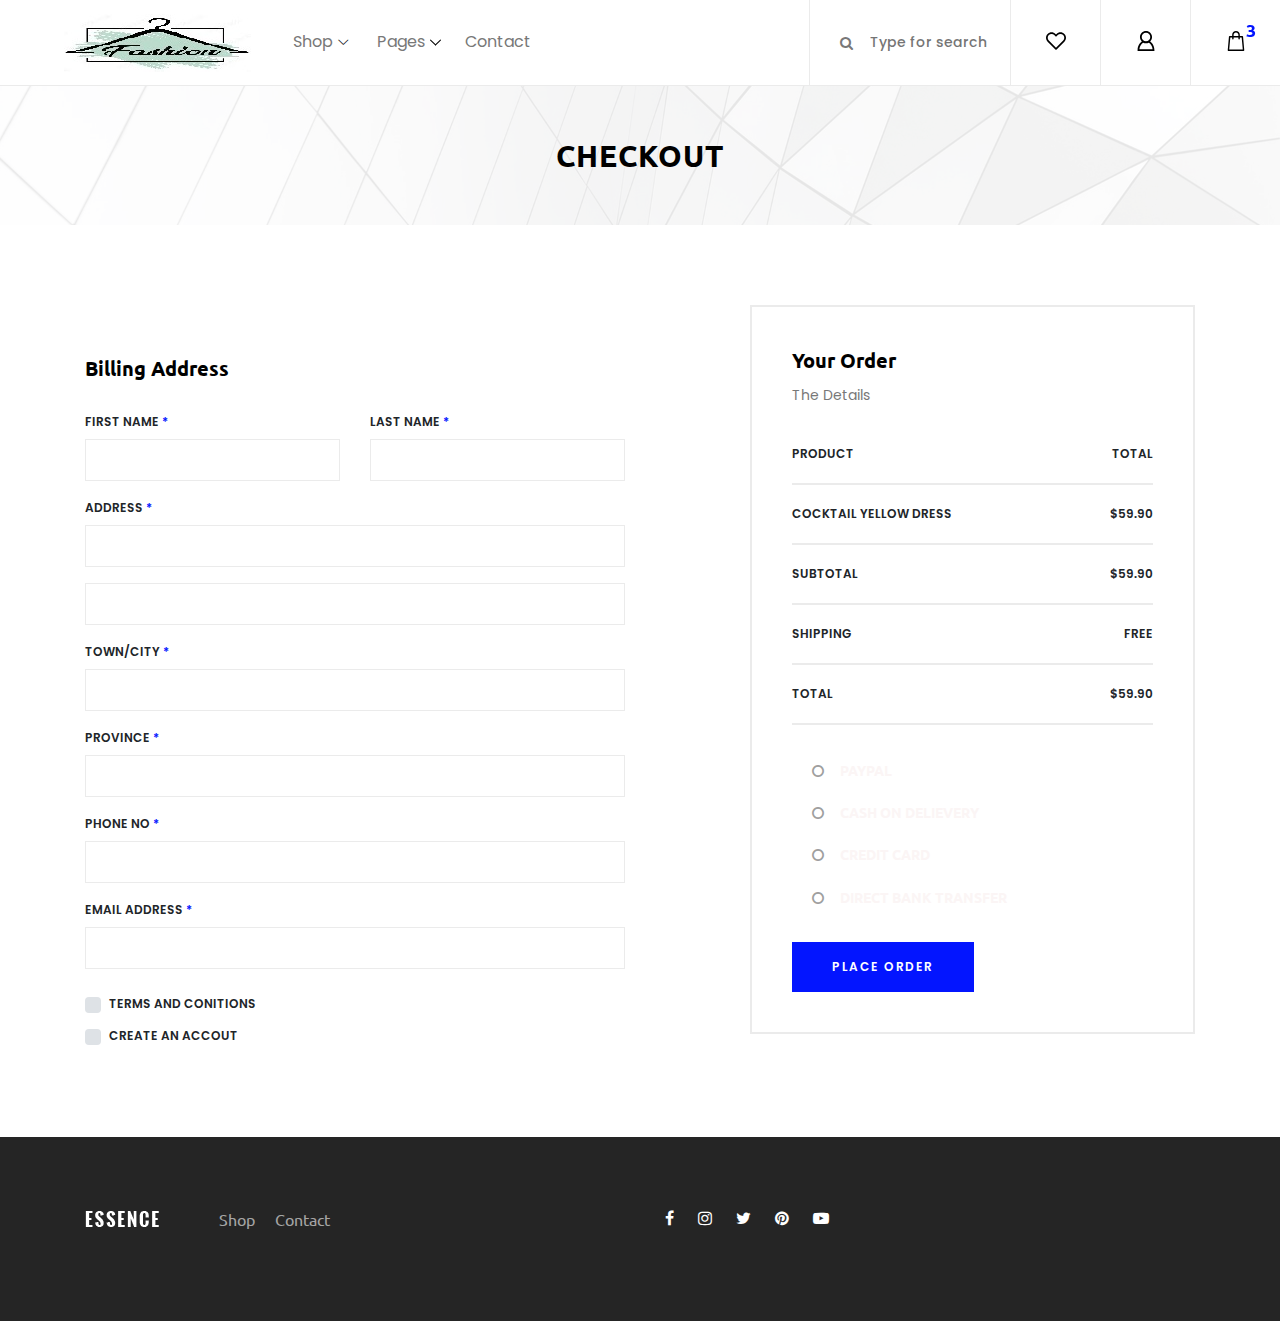
==== public/checkout.html @ 803e5a3b "useer update" ====
<!DOCTYPE html>
<html lang="en">

<head>
    <meta charset="UTF-8">
    <meta name="description" content="">
    <meta http-equiv="X-UA-Compatible" content="IE=edge">
    <meta name="viewport" content="width=device-width, initial-scale=1, shrink-to-fit=no">

    <title>FAShop - Fashion Accessory Shop</title>
    <link rel="icon" href="img/core-img/favicon.ico">

    <link rel="stylesheet" href="css/core-style.css">
    <link rel="stylesheet" href="style.css">

</head>

<body>

    <header class="header_area">
        <div class="classy-nav-container breakpoint-off d-flex align-items-center justify-content-between">
            <nav class="classy-navbar" id="essenceNav">
                <a class="nav-brand" href="index.html"><img src="img/core-img/FAShop.jpg" alt=""></a>
                <div class="classy-navbar-toggler">
                    <span class="navbarToggler"><span></span><span></span><span></span></span>
                </div>

                <div class="classy-menu">
                    <div class="classycloseIcon">
                        <div class="cross-wrap"><span class="top"></span><span class="bottom"></span></div>
                    </div>
                    <div class="classynav">
                        <ul>
                            <li><a href="#">Shop</a>
                                <div class="megamenu">
                                    <ul class="single-mega cn-col-4">
                                        <li class="title">Women's Collection</li>
                                        <li><a href="shop.html">Dresses</a></li>
                                        <li><a href="shop.html">Blouses &amp; Shirts</a></li>
                                        <li><a href="shop.html">T-shirts</a></li>
                                        <li><a href="shop.html">Rompers</a></li>
                                        <li><a href="shop.html">Bras &amp; Panties</a></li>
                                    </ul>
                                    <ul class="single-mega cn-col-4">
                                        <li class="title">Men's Collection</li>
                                        <li><a href="shop.html">T-Shirts</a></li>
                                        <li><a href="shop.html">Polo</a></li>
                                        <li><a href="shop.html">Shirts</a></li>
                                        <li><a href="shop.html">Jackets</a></li>
                                        <li><a href="shop.html">Trench</a></li>
                                    </ul>
                                    <div class="single-mega cn-col-4">
                                        <img src="img/bg-img/bg-6.jpg" alt="">
                                    </div>
                                </div>
                            </li>
                            <li><a href="#">Pages</a>
                                <ul class="dropdown">
                                    <li><a href="index.html">Home</a></li>
                                    <li><a href="shop.html">Shop</a></li>
                                    <li><a href="single-product-details.html">Product Details</a></li>
                                    <li><a href="checkout.html">Checkout</a></li>
                                    <li><a href="contact.html">Contact</a></li>
                                </ul>
                            </li>
                            <li><a href="contact.html">Contact</a></li>
                        </ul>
                    </div>
                </div>
            </nav>

            <div class="header-meta d-flex clearfix justify-content-end">
                <div class="search-area">
                    <form action="#" method="post">
                        <input type="search" name="search" id="headerSearch" placeholder="Type for search">
                        <button type="submit"><i class="fa fa-search" aria-hidden="true"></i></button>
                    </form>
                </div>
                <div class="favourite-area">
                    <a href="#"><img src="img/core-img/heart.svg" alt=""></a>
                </div>
                <div class="user-login-info">
                    <a href="login.html"><img src="img/core-img/user.svg" alt=""></a>
                </div>
                <div class="cart-area">
                    <a href="#" id="essenceCartBtn"><img src="img/core-img/bag.svg" alt=""> <span>3</span></a>
                </div>
            </div>

        </div>
    </header>
    <div class="cart-bg-overlay"></div>

    <div class="right-side-cart-area">

        <div class="cart-button">
            <a href="#" id="rightSideCart"><img src="img/core-img/bag.svg" alt=""> <span>3</span></a>
        </div>

        <div class="cart-content d-flex">

            <div class="cart-list">
                <div class="single-cart-item">
                    <a href="#" class="product-image">
                        <img src="img/product-img/product-1.jpg" class="cart-thumb" alt="">
                        <div class="cart-item-desc">
                          <span class="product-remove"><i class="fa fa-close" aria-hidden="true"></i></span>
                            <span class="badge">Mango</span>
                            <h6>Button Through Strap Mini Dress</h6>
                            <p class="size">Size: S</p>
                            <p class="color">Color: Red</p>
                            <p class="price">$45.00</p>
                        </div>
                    </a>
                </div>

                <div class="single-cart-item">
                    <a href="#" class="product-image">
                        <img src="img/product-img/product-2.jpg" class="cart-thumb" alt="">
                        <div class="cart-item-desc">
                          <span class="product-remove"><i class="fa fa-close" aria-hidden="true"></i></span>
                            <span class="badge">Mango</span>
                            <h6>Button Through Strap Mini Dress</h6>
                            <p class="size">Size: S</p>
                            <p class="color">Color: Red</p>
                            <p class="price">$45.00</p>
                        </div>
                    </a>
                </div>

                <div class="single-cart-item">
                    <a href="#" class="product-image">
                        <img src="img/product-img/product-3.jpg" class="cart-thumb" alt="">
                        <div class="cart-item-desc">
                          <span class="product-remove"><i class="fa fa-close" aria-hidden="true"></i></span>
                            <span class="badge">Mango</span>
                            <h6>Button Through Strap Mini Dress</h6>
                            <p class="size">Size: S</p>
                            <p class="color">Color: Red</p>
                            <p class="price">$45.00</p>
                        </div>
                    </a>
                </div>
            </div>

            <div class="cart-amount-summary">

                <h2>Summary</h2>
                <ul class="summary-table">
                    <li><span>subtotal:</span> <span>$274.00</span></li>
                    <li><span>delivery:</span> <span>Free</span></li>
                    <li><span>discount:</span> <span>-15%</span></li>
                    <li><span>total:</span> <span>$232.00</span></li>
                </ul>
                <div class="checkout-btn mt-100">
                    <a href="checkout.html" class="btn essence-btn">check out</a>
                </div>
            </div>
        </div>
    </div>
    <div class="breadcumb_area bg-img" style="background-image: url(img/bg-img/breadcumb.jpg);">
        <div class="container h-100">
            <div class="row h-100 align-items-center">
                <div class="col-12">
                    <div class="page-title text-center">
                        <h2>Checkout</h2>
                    </div>
                </div>
            </div>
        </div>
    </div>
    <div class="checkout_area section-padding-80">
        <div class="container">
            <div class="row">

                <div class="col-12 col-md-6">
                    <div class="checkout_details_area mt-50 clearfix">

                        <div class="cart-page-heading mb-30">
                            <h5>Billing Address</h5>
                        </div>

                        <form action="#" method="post">
                            <div class="row">
                                <div class="col-md-6 mb-3">
                                    <label for="first_name">First Name <span>*</span></label>
                                    <input type="text" class="form-control" id="first_name" value="" required>
                                </div>
                                <div class="col-md-6 mb-3">
                                    <label for="last_name">Last Name <span>*</span></label>
                                    <input type="text" class="form-control" id="last_name" value="" required>
                                </div>
                                <div class="col-12 mb-3">
                                    <label for="street_address">Address <span>*</span></label>
                                    <input type="text" class="form-control mb-3" id="street_address" value="">
                                    <input type="text" class="form-control" id="street_address2" value="">
                                </div>
                                <div class="col-12 mb-3">
                                    <label for="city">Town/City <span>*</span></label>
                                    <input type="text" class="form-control" id="city" value="">
                                </div>
                                <div class="col-12 mb-3">
                                    <label for="state">Province <span>*</span></label>
                                    <input type="text" class="form-control" id="state" value="">
                                </div>
                                <div class="col-12 mb-3">
                                    <label for="phone_number">Phone No <span>*</span></label>
                                    <input type="number" class="form-control" id="phone_number" min="0" value="">
                                </div>
                                <div class="col-12 mb-4">
                                    <label for="email_address">Email Address <span>*</span></label>
                                    <input type="email" class="form-control" id="email_address" value="">
                                </div>

                                <div class="col-12">
                                    <div class="custom-control custom-checkbox d-block mb-2">
                                        <input type="checkbox" class="custom-control-input" id="customCheck1">
                                        <label class="custom-control-label" for="customCheck1">Terms and conitions</label>
                                    </div>
                                    <div class="custom-control custom-checkbox d-block mb-2">
                                        <input type="checkbox" class="custom-control-input" id="customCheck2">
                                        <label class="custom-control-label" for="customCheck2">Create an accout</label>
                                    </div>
                                </div>
                            </div>
                        </form>
                    </div>
                </div>

                <div class="col-12 col-md-6 col-lg-5 ml-lg-auto">
                    <div class="order-details-confirmation">

                        <div class="cart-page-heading">
                            <h5>Your Order</h5>
                            <p>The Details</p>
                        </div>

                        <ul class="order-details-form mb-4">
                            <li><span>Product</span> <span>Total</span></li>
                            <li><span>Cocktail Yellow dress</span> <span>$59.90</span></li>
                            <li><span>Subtotal</span> <span>$59.90</span></li>
                            <li><span>Shipping</span> <span>Free</span></li>
                            <li><span>Total</span> <span>$59.90</span></li>
                        </ul>

                        <div id="accordion" role="tablist" class="mb-4">
                            <div class="card">
                                <div class="card-header" role="tab" id="headingOne">
                                    <h6 class="mb-0">
                                        <a data-toggle="collapse" href="#collapseOne" aria-expanded="false" aria-controls="collapseOne"><i class="fa fa-circle-o mr-3"></i>Paypal</a>
                                    </h6>
                                </div>
                            </div>
                            <div class="card">
                                <div class="card-header" role="tab" id="headingTwo">
                                    <h6 class="mb-0">
                                        <a class="collapsed" data-toggle="collapse" href="#collapseTwo" aria-expanded="false" aria-controls="collapseTwo"><i class="fa fa-circle-o mr-3"></i>cash on delievery</a>
                                    </h6>
                                </div>
                            </div>
                            <div class="card">
                                <div class="card-header" role="tab" id="headingThree">
                                    <h6 class="mb-0">
                                        <a class="collapsed" data-toggle="collapse" href="#collapseThree" aria-expanded="false" aria-controls="collapseThree"><i class="fa fa-circle-o mr-3"></i>credit card</a>
                                    </h6>
                                </div>
                            </div>
                            <div class="card">
                                <div class="card-header" role="tab" id="headingFour">
                                    <h6 class="mb-0">
                                        <a class="collapsed" data-toggle="collapse" href="#collapseFour" aria-expanded="true" aria-controls="collapseFour"><i class="fa fa-circle-o mr-3"></i>direct bank transfer</a>
                                    </h6>
                                </div>
                            </div>
                        </div>

                        <a href="#" class="btn essence-btn">Place Order</a>
                    </div>
                </div>
            </div>
        </div>
    </div>
    <footer class="footer_area clearfix">
        <div class="container">
            <div class="row">
                <div class="col-12 col-md-6">
                    <div class="single_widget_area d-flex mb-30">
                        <div class="footer-logo mr-50">
                            <a href="#"><img src="img/core-img/logo2.png" alt=""></a>
                        </div>
                        <div class="footer_menu">
                            <ul>
                                <li><a href="shop.html">Shop</a></li>
                                <li><a href="contact.html">Contact</a></li>
                            </ul>
                        </div>
                    </div>
                </div>
                <div class="col-12 col-md-6">
                    <div class="single_widget_area">
                        <div class="footer_social_area">
                            <a href="#" data-toggle="tooltip" data-placement="top" title="Facebook"><i class="fa fa-facebook" aria-hidden="true"></i></a>
                            <a href="#" data-toggle="tooltip" data-placement="top" title="Instagram"><i class="fa fa-instagram" aria-hidden="true"></i></a>
                            <a href="#" data-toggle="tooltip" data-placement="top" title="Twitter"><i class="fa fa-twitter" aria-hidden="true"></i></a>
                            <a href="#" data-toggle="tooltip" data-placement="top" title="Pinterest"><i class="fa fa-pinterest" aria-hidden="true"></i></a>
                            <a href="#" data-toggle="tooltip" data-placement="top" title="Youtube"><i class="fa fa-youtube-play" aria-hidden="true"></i></a>
                        </div>
                    </div>
                </div>
            </div>
    </footer>
    <script src="js/jquery/jquery-2.2.4.min.js"></script>
    <script src="js/popper.min.js"></script>
    <script src="js/bootstrap.min.js"></script>
    <script src="js/plugins.js"></script>
    <script src="js/classy-nav.min.js"></script>
    <script src="js/active.js"></script>

</body>

</html>
---- public/css/core-style.css ----
/* [Master Stylesheet v-1.0.0] */
/* :: 1.0 Import Web Fonts */
@import url("https://fonts.googleapis.com/css?family=Poppins:300,400,500,600,700|Ubuntu:300,400,500,700");
/* :: 2.0 Import All CSS */
@import url(../css/bootstrap.min.css);
@import url(../css/classy-nav.min.css);
@import url(../css/owl.carousel.css);
@import url(../css/animate.css);
@import url(../css/magnific-popup.css);
@import url(../css/jquery-ui.min.css);
@import url(../css/nice-select.css);
@import url(../css/font-awesome.min.css);
/* :: 3.0 Common/Base CSS */
* {
  margin: 0;
  padding: 0; }

body {
  font-family: "Poppins", sans-serif;
  font-size: 14px;
  background-color: #ffffff;
  margin-top: 85px; }
  @media only screen and (max-width: 767px) {
    body {
      margin-top: 80px; } }

h1,
h2,
h3,
h4,
h5,
h6 {
  color: #000000;
  line-height: 1.3;
  font-weight: 700;
  font-family: "Ubuntu", sans-serif; }

p {
  color: #787878;
  font-size: 14px;
  line-height: 2;
  font-weight: 400; }

a {
  -webkit-transition: all 500ms ease 0s;
  transition: all 500ms ease 0s;
  text-decoration: none;
  outline: 0 solid transparent;
  color: #fbf5f5;
  font-weight: 600;
  font-size: 12px; }
  a:hover, a:focus {
    -webkit-transition: all 500ms ease 0s;
    transition: all 500ms ease 0s;
    text-decoration: none;
    outline: 0 solid transparent;
    color: #000000;
    font-weight: 600;
    font-size: 12px; }

ul,
ol {
  margin: 0; }
  ul li,
  ol li {
    list-style: none; }

img {
  height: auto;
  max-width: 100%; }

/* Spacing */
.mt-15 {
  margin-top: 15px !important; }

.mt-30 {
  margin-top: 30px !important; }

.mt-50 {
  margin-top: 50px !important; }

.mt-70 {
  margin-top: 70px !important; }

.mt-100 {
  margin-top: 100px !important; }

.mb-15 {
  margin-bottom: 15px !important; }

.mb-30 {
  margin-bottom: 30px !important; }

.mb-50 {
  margin-bottom: 50px !important; }

.mb-70 {
  margin-bottom: 70px !important; }

.mb-100 {
  margin-bottom: 100px !important; }

.ml-15 {
  margin-left: 15px !important; }

.ml-30 {
  margin-left: 30px !important; }

.ml-50 {
  margin-left: 50px !important; }

.mr-15 {
  margin-right: 15px !important; }

.mr-30 {
  margin-right: 30px !important; }

.mr-50 {
  margin-right: 50px !important; }

/* Height */
.height-400 {
  height: 400px !important; }

.height-500 {
  height: 500px !important; }

.height-600 {
  height: 600px !important; }

.height-700 {
  height: 700px !important; }

.height-800 {
  height: 800px !important; }

/* Section Padding */
.section-padding-80 {
  padding-top: 80px;
  padding-bottom: 80px; }

.section-padding-80-0 {
  padding-top: 80px;
  padding-bottom: 0; }

.section-padding-0-80 {
  padding-top: 0;
  padding-bottom: 80px; }

/* Section Heading */
.section-heading {
  margin-bottom: 50px;
  position: relative;
  z-index: 1; }
  .section-heading h2 {
    font-size: 30px;
    margin-bottom: 0;
    text-transform: capitalize;
    font-weight: 600; }
  .section-heading.text-left {
    text-align: left !important; }

/* Miscellaneous */
.bg-img {
  background-position: center center;
  background-size: cover;
  background-repeat: no-repeat; }

.bg-white {
  background-color: #ffffff !important; }

.bg-dark {
  background-color: #000000 !important; }

.bg-transparent {
  background-color: transparent !important; }

.font-bold {
  font-weight: 700; }

.font-light {
  font-weight: 300; }

.bg-overlay,
.bg-overlay-white {
  position: relative;
  z-index: 2;
  background-position: center center;
  background-size: cover; }
  .bg-overlay:hover,
  .bg-overlay-white:hover {
    position: absolute;
    z-index: -1;
    top: 0;
    left: 0;
    width: 100%;
    height: 100%;
    content: ""; }

.bg-overlay:hover {
  background-color: rgba(0, 0, 0, 0.5); }

.bg-overlay-white:hover {
  background-color: rgba(255, 255, 255, 0.9); }

/* ScrollUp */
#scrollUp {
  background-color: #ff084e;
  border-radius: 0;
  bottom: 60px;
  box-shadow: 0 2px 6px 0 rgba(0, 0, 0, 0.3);
  color: #ffffff;
  font-size: 24px;
  height: 40px;
  line-height: 40px;
  right: 60px;
  text-align: center;
  width: 40px; }
  @media only screen and (max-width: 767px) {
    #scrollUp {
      bottom: 30px;
      right: 30px; } }

/* Essence Button */
.essence-btn {
  display: inline-block;
  min-width: 170px;
  height: 50px;
  color: #ffffff;
  border: none;
  border-radius: 0;
  padding: 0 40px;
  text-transform: uppercase;
  font-size: 12px;
  line-height: 50px;
  background-color: #0315ff;
  letter-spacing: 1.5px;
  font-weight: 600; }
  .essence-btn:hover, .essence-btn:focus {
    color: #ffffff;
    background-color: #dc0345; }

/* :: 4.0 Header Area CSS */
.header_area {
  position: fixed;
  z-index: 900;
  top: 0;
  left: 0;
  width: 100%;
  border-bottom: 1px solid #ebebeb;
  -webkit-transition-duration: 500ms;
  transition-duration: 500ms; }
  @media only screen and (max-width: 767px) {
    .header_area .classy-nav-container {
      -ms-flex-wrap: wrap;
      flex-wrap: wrap; } }
  @media only screen and (max-width: 767px) {
    .header_area .classy-nav-container .classy-navbar-toggler {
      margin-left: auto;
      margin-right: 15px; } }
  .header_area .classy-navbar,
  .header_area .header-meta {
    -webkit-box-flex: 0;
    -ms-flex: 0 0 50%;
    flex: 0 0 50%;
    min-width: 50%;
    width: 50%; }
    @media only screen and (max-width: 767px) {
      .header_area .classy-navbar,
      .header_area .header-meta {
        -webkit-box-flex: 0;
        -ms-flex: 0 0 100%;
        flex: 0 0 100%;
        min-width: 100%;
        width: 100%; } }
  .header_area .classy-navbar {
    height: 85px;
    padding: 5px 0 5px 5%; }
    @media only screen and (max-width: 767px) {
      .header_area .classy-navbar {
        height: 40px;
        border-bottom: 1px solid #ebebeb; } }
  .header_area .header-meta {
    height: 85px;
    position: relative;
    z-index: 1; }
    @media only screen and (max-width: 767px) {
      .header_area .header-meta {
        height: 40px; } }
  .header_area .classynav ul li a {
    font-size: 16px;
    color: #787878; }
    .header_area .classynav ul li a:hover {
      color: #000000; }
  .header_area .classynav ul li .megamenu li a,
  .header_area .classynav ul li .dropdown li a {
    font-size: 14px;
    color: #787878; }
    .header_area .classynav ul li .megamenu li a:hover,
    .header_area .classynav ul li .dropdown li a:hover {
      color: #000000; }
  .header_area .search-area form {
    position: relative;
    z-index: 1;
    height: 85px;
    border-left: 1px solid #ebebeb; }
    @media only screen and (max-width: 767px) {
      .header_area .search-area form {
        height: 40px;
        border-left: none; } }
    .header_area .search-area form input {
      border: none;
      background-color: #ffffff;
      width: 200px;
      height: 85px;
      padding: 0 15px 0 60px;
      color: #787878;
      font-size: 14px;
      font-weight: 500;
      -webkit-transition-duration: 500ms;
      transition-duration: 500ms; }
      @media only screen and (max-width: 767px) {
        .header_area .search-area form input {
          width: 170px;
          height: 40px;
          padding: 0 10px 0 30px; } }
      .header_area .search-area form input:focus {
        outline: none !important;
        width: 350px; }
        @media only screen and (min-width: 768px) and (max-width: 991px) {
          .header_area .search-area form input:focus {
            width: 300px; } }
        @media only screen and (max-width: 767px) {
          .header_area .search-area form input:focus {
            width: 170px; } }
        @media only screen and (min-width: 480px) and (max-width: 767px) {
          .header_area .search-area form input:focus {
            width: 270px; } }
        @media only screen and (min-width: 576px) and (max-width: 767px) {
          .header_area .search-area form input:focus {
            width: 300px; } }
    .header_area .search-area form button {
      position: absolute;
      z-index: 10;
      top: 50%;
      -webkit-transform: translateY(-50%);
      transform: translateY(-50%);
      left: 30px;
      background-color: transparent;
      border: none;
      color: #787878;
      font-size: 14px; }
      @media only screen and (max-width: 767px) {
        .header_area .search-area form button {
          left: 10px;
          height: 40px; } }
  .header_area .favourite-area a,
  .header_area .user-login-info a,
  .header_area .cart-area a {
    position: relative;
    z-index: 1;
    -webkit-box-flex: 0;
    -ms-flex: 0 0 90px;
    flex: 0 0 90px;
    width: 90px;
    display: block;
    text-align: center;
    border-left: 1px solid #ebebeb;
    height: 100%;
    line-height: 80px; }
    @media only screen and (max-width: 767px) {
      .header_area .favourite-area a,
      .header_area .user-login-info a,
      .header_area .cart-area a {
        -webkit-box-flex: 0;
        -ms-flex: 0 0 50px;
        flex: 0 0 50px;
        width: 50px;
        line-height: 40px; } }
    .header_area .favourite-area a img,
    .header_area .user-login-info a img,
    .header_area .cart-area a img {
      max-width: 20px; }
    .header_area .favourite-area a span,
    .header_area .user-login-info a span,
    .header_area .cart-area a span {
      font-family: "Ubuntu", sans-serif;
      font-size: 18px;
      color: #0315ff;
      font-weight: 700;
      position: absolute;
      top: -10px; }
      @media only screen and (max-width: 767px) {
        .header_area .favourite-area a span,
        .header_area .user-login-info a span,
        .header_area .cart-area a span {
          font-size: 14px; } }
  .header_area.sticky {
    position: fixed;
    z-index: 900;
    top: 0;
    left: 0;
    width: 100%;
    box-shadow: 0 5px 30px rgba(0, 0, 0, 0.15); }

.cart-bg-overlay.cart-bg-overlay-on {
  -webkit-transition-duration: 1000ms;
  transition-duration: 1000ms;
  position: fixed;
  width: 100%;
  height: 100%;
  top: 0;
  left: 0;
  background-color: rgba(0, 0, 0, 0.4);
  z-index: 1050; }

/* Cart Area CSS */
.right-side-cart-area {
  position: fixed;
  width: 670px;
  height: 100%;
  top: 0;
  right: -800px;
  background-color: #ffffff;
  z-index: 1100;
  box-shadow: 0 0 30px 0 rgba(0, 0, 0, 0.1);
  -webkit-transition-duration: 800ms;
  transition-duration: 800ms; }
  @media only screen and (min-width: 768px) and (max-width: 991px) {
    .right-side-cart-area {
      width: 500px;
      right: -600px; } }
  @media only screen and (max-width: 767px) {
    .right-side-cart-area {
      width: 270px;
      right: -400px; } }
  @media only screen and (min-width: 576px) and (max-width: 767px) {
    .right-side-cart-area {
      width: 400px;
      right: -550px; } }
  .right-side-cart-area.cart-on {
    right: 0; }
  .right-side-cart-area .cart-button a {
    position: absolute;
    top: 0;
    right: 100%;
    z-index: 100;
    width: 90px;
    display: block;
    text-align: center;
    border-left: 1px solid #ebebeb;
    height: 85px;
    line-height: 80px;
    background-color: #f5f7f9; }
    @media only screen and (max-width: 767px) {
      .right-side-cart-area .cart-button a {
        width: 50px;
        height: 50px;
        line-height: 50px; } }
    .right-side-cart-area .cart-button a img {
      max-width: 20px; }
    .right-side-cart-area .cart-button a span {
      font-family: "Ubuntu", sans-serif;
      font-size: 18px;
      color: #0315ff;
      font-weight: 700;
      position: absolute;
      top: -10px; }
  .right-side-cart-area .cart-content {
    position: relative;
    z-index: 1;
    width: 100%;
    overflow-x: hidden;
    overflow-y: scroll;
    height: 100%; }
    .right-side-cart-area .cart-content .cart-list {
      position: relative;
      z-index: 10;
      -webkit-box-flex: 0;
      -ms-flex: 0 0 190px;
      flex: 0 0 190px;
      width: 190px; }
      @media only screen and (max-width: 767px) {
        .right-side-cart-area .cart-content .cart-list {
          -webkit-box-flex: 0;
          -ms-flex: 0 0 100px;
          flex: 0 0 100px;
          width: 100px; } }
      @media only screen and (min-width: 576px) and (max-width: 767px) {
        .right-side-cart-area .cart-content .cart-list {
          -webkit-box-flex: 0;
          -ms-flex: 0 0 150px;
          flex: 0 0 150px;
          width: 150px; } }
      .right-side-cart-area .cart-content .cart-list .single-cart-item {
        position: relative;
        z-index: 1;
        -webkit-transition-duration: 500ms;
        transition-duration: 500ms; }
        .right-side-cart-area .cart-content .cart-list .single-cart-item .product-image {
          position: relative;
          z-index: 1;
          display: block; }
          .right-side-cart-area .cart-content .cart-list .single-cart-item .product-image .cart-item-desc {
            position: absolute;
            top: 0;
            left: 0;
            width: 100%;
            height: 100%;
            background-color: rgba(0, 0, 0, 0.6);
            padding: 50px 15px 15px;
            -webkit-transition-duration: 500ms;
            transition-duration: 500ms; }
            @media only screen and (max-width: 767px) {
              .right-side-cart-area .cart-content .cart-list .single-cart-item .product-image .cart-item-desc {
                padding: 5px; } }
            @media only screen and (min-width: 576px) and (max-width: 767px) {
              .right-side-cart-area .cart-content .cart-list .single-cart-item .product-image .cart-item-desc {
                padding: 30px 20px; } }
            .right-side-cart-area .cart-content .cart-list .single-cart-item .product-image .cart-item-desc .product-remove {
              position: absolute;
              top: 15px;
              right: 15px;
              color: #ffffff;
              font-size: 12px;
              padding: 5px; }
              @media only screen and (max-width: 767px) {
                .right-side-cart-area .cart-content .cart-list .single-cart-item .product-image .cart-item-desc .product-remove {
                  top: 5px;
                  right: 5px; } }
            .right-side-cart-area .cart-content .cart-list .single-cart-item .product-image .cart-item-desc .badge {
              display: block;
              font-weight: 600;
              font-size: 10px;
              color: rgba(255, 255, 255, 0.5);
              text-transform: uppercase;
              margin-bottom: 5px;
              text-align: left;
              padding: 0; }
            .right-side-cart-area .cart-content .cart-list .single-cart-item .product-image .cart-item-desc h6 {
              font-size: 12px;
              color: #ffffff;
              text-transform: capitalize;
              margin-bottom: 30px; }
              @media only screen and (max-width: 767px) {
                .right-side-cart-area .cart-content .cart-list .single-cart-item .product-image .cart-item-desc h6 {
                  margin-bottom: 10px; } }
            .right-side-cart-area .cart-content .cart-list .single-cart-item .product-image .cart-item-desc .size,
            .right-side-cart-area .cart-content .cart-list .single-cart-item .product-image .cart-item-desc .color {
              display: block;
              font-weight: 600;
              font-size: 10px;
              color: rgba(255, 255, 255, 0.5);
              text-transform: uppercase;
              margin-bottom: 5px;
              line-height: 1; }
            .right-side-cart-area .cart-content .cart-list .single-cart-item .product-image .cart-item-desc .price {
              font-family: "Ubuntu", sans-serif;
              font-size: 16px;
              font-weight: 700;
              margin-bottom: 0;
              margin-top: 30px;
              color: #ffffff; }
              @media only screen and (max-width: 767px) {
                .right-side-cart-area .cart-content .cart-list .single-cart-item .product-image .cart-item-desc .price {
                  margin-top: 10px;
                  font-size: 12px; } }
        .right-side-cart-area .cart-content .cart-list .single-cart-item:hover .product-image .cart-item-desc {
          background-color: rgba(0, 0, 0, 0.8); }
    .right-side-cart-area .cart-content .cart-amount-summary {
      padding: 100px 10%;
      position: relative;
      z-index: 10;
      -webkit-box-flex: 0;
      -ms-flex: 0 0 calc(100% - 190px);
      flex: 0 0 calc(100% - 190px);
      width: calc(100% - 190px); }
      @media only screen and (max-width: 767px) {
        .right-side-cart-area .cart-content .cart-amount-summary {
          -webkit-box-flex: 0;
          -ms-flex: 0 0 calc(100% - 100px);
          flex: 0 0 calc(100% - 100px);
          width: calc(100% - 100px);
          padding: 50px 15px; } }
      @media only screen and (min-width: 576px) and (max-width: 767px) {
        .right-side-cart-area .cart-content .cart-amount-summary {
          -webkit-box-flex: 0;
          -ms-flex: 0 0 calc(100% - 150px);
          flex: 0 0 calc(100% - 150px);
          width: calc(100% - 150px);
          padding: 50px 30px; } }
      .right-side-cart-area .cart-content .cart-amount-summary h2 {
        font-size: 30px;
        margin-bottom: 100px; }
        @media only screen and (max-width: 767px) {
          .right-side-cart-area .cart-content .cart-amount-summary h2 {
            font-size: 24px;
            margin-bottom: 30px; } }
        @media only screen and (max-width: 767px) {
          .right-side-cart-area .cart-content .cart-amount-summary h2 {
            font-size: 30px;
            margin-bottom: 50px; } }
      .right-side-cart-area .cart-content .cart-amount-summary .summary-table li {
        margin-bottom: 20px;
        color: #000000;
        font-size: 14px;
        letter-spacing: 0.75px;
        text-transform: uppercase;
        font-weight: 600;
        display: -webkit-box;
        display: -ms-flexbox;
        display: flex;
        -webkit-box-pack: justify;
        -ms-flex-pack: justify;
        justify-content: space-between; }
        @media only screen and (max-width: 767px) {
          .right-side-cart-area .cart-content .cart-amount-summary .summary-table li {
            font-size: 12px;
            margin-bottom: 10px; } }
        @media only screen and (min-width: 576px) and (max-width: 767px) {
          .right-side-cart-area .cart-content .cart-amount-summary .summary-table li {
            font-size: 14px;
            margin-bottom: 15px; } }
        .right-side-cart-area .cart-content .cart-amount-summary .summary-table li span:last-child {
          font-weight: 700;
          font-family: "Ubuntu", sans-serif; }
      @media only screen and (max-width: 767px) {
        .right-side-cart-area .cart-content .cart-amount-summary .essence-btn {
          min-width: 140px;
          width: 140px;
          padding: 0 15px; } }

/* :: 5.0 Welcome Area CSS */
.welcome_area {
  position: relative;
  z-index: 1;
  width: 100%;
  height: 600px; }
  @media only screen and (min-width: 768px) and (max-width: 991px) {
    .welcome_area {
      height: 450px; } }
  @media only screen and (max-width: 767px) {
    .welcome_area {
      height: 350px; } }
  .welcome_area .hero-content h6 {
    font-size: 18px;
    color: #787878;
    margin-bottom: 10px; }
  .welcome_area .hero-content h2 {
    font-size: 60px;
    color: #000000;
    margin-bottom: 50px; }
    @media only screen and (min-width: 768px) and (max-width: 991px) {
      .welcome_area .hero-content h2 {
        font-size: 48px; } }
    @media only screen and (max-width: 767px) {
      .welcome_area .hero-content h2 {
        font-size: 30px; } }

/* :: 6.0 Top Catagory Area CSS */
.single_catagory_area {
  position: relative;
  z-index: 1;
  width: 100%;
  height: 240px;
  -webkit-transition-duration: 500ms;
  transition-duration: 500ms; }
  @media only screen and (min-width: 768px) and (max-width: 991px) {
    .single_catagory_area {
      height: 180px; } }
  @media only screen and (max-width: 767px) {
    .single_catagory_area {
      height: 180px; } }
  @media only screen and (min-width: 576px) and (max-width: 767px) {
    .single_catagory_area {
      margin-bottom: 30px; } }
  .single_catagory_area:after {
    -webkit-transition-duration: 500ms;
    transition-duration: 500ms;
    content: "";
    width: 100%;
    height: 100%;
    background-color: rgba(255, 255, 255, 0.6);
    position: absolute;
    top: 0;
    left: 0;
    z-index: -10; }
  .single_catagory_area .catagory-content a {
    display: block;
    font-size: 30px;
    font-weight: 700;
    color: #000000;
    letter-spacing: 1px;
    text-transform: uppercase; }
    @media only screen and (min-width: 768px) and (max-width: 991px) {
      .single_catagory_area .catagory-content a {
        font-size: 20px; } }
    @media only screen and (max-width: 767px) {
      .single_catagory_area .catagory-content a {
        font-size: 18px; } }
  .single_catagory_area:hover .catagory-content a {
    color: #0315ff; }

/* :: 7.0 CTA Area CSS */
.cta-area {
  position: relative;
  z-index: 1; }
  .cta-area .cta-content {
    width: 100%;
    height: 550px; }
    @media only screen and (max-width: 767px) {
      .cta-area .cta-content {
        height: 400px; } }
    .cta-area .cta-content h6 {
      font-size: 24px;
      color: #dc0345;
      margin-bottom: 10px; }
    .cta-area .cta-content h2 {
      font-size: 60px;
      color: #000000;
      margin-bottom: 50px; }
      @media only screen and (min-width: 768px) and (max-width: 991px) {
        .cta-area .cta-content h2 {
          font-size: 48px; } }
      @media only screen and (max-width: 767px) {
        .cta-area .cta-content h2 {
          font-size: 30px; } }
    .cta-area .cta-content .cta--text {
      padding-right: 150px; }
      @media only screen and (min-width: 768px) and (max-width: 991px) {
        .cta-area .cta-content .cta--text {
          padding-right: 50px; } }
      @media only screen and (max-width: 767px) {
        .cta-area .cta-content .cta--text {
          padding-right: 0; } }

/* :: 8.0 Popular Products Area CSS */
.single-product-wrapper {
  position: relative;
  z-index: 1;
  margin-bottom: 50px;
  overflow: hidden;
  background-color: #ffffff; }
  .single-product-wrapper .product-img {
    position: relative;
    z-index: 1;
    overflow: hidden; }
    .single-product-wrapper .product-img img {
      width: 100%;
      -webkit-transition-duration: 500ms;
      transition-duration: 500ms; }
    .single-product-wrapper .product-img .hover-img {
      -webkit-transition-duration: 500ms;
      transition-duration: 500ms;
      position: absolute;
      top: 0;
      left: 0;
      width: 100%;
      z-index: 10;
      opacity: 0;
      visibility: hidden; }
    .single-product-wrapper .product-img .product-badge {
      height: 25px;
      background-color: #000000;
      color: #ffffff;
      font-family: "Ubuntu", sans-serif;
      font-weight: 700;
      font-size: 12px;
      padding: 0 10px;
      display: inline-block;
      line-height: 25px;
      position: absolute;
      top: 20px;
      left: 20px;
      z-index: 10; }
      .single-product-wrapper .product-img .product-badge.offer-badge {
        background-color: #dc0345; }
      .single-product-wrapper .product-img .product-badge.new-badge {
        background-color: #0315ff; }
    .single-product-wrapper .product-img .product-favourite a {
      position: absolute;
      height: 25px;
      width: 45px;
      font-size: 14px;
      color: #ccc;
      top: 20px;
      right: 20px;
      z-index: 10;
      line-height: 25px;
      background-color: #ffffff;
      box-shadow: 0 0 3px rgba(0, 0, 0, 0.15);
      text-align: center;
      opacity: 0;
      visibility: hidden; }
      .single-product-wrapper .product-img .product-favourite a.active {
        opacity: 1;
        visibility: visible; }
  .single-product-wrapper .product-description {
    position: relative;
    z-index: 1;
    padding-top: 25px; }
    .single-product-wrapper .product-description span {
      font-size: 10px;
      text-transform: uppercase;
      color: #787878;
      margin-bottom: 15px;
      letter-spacing: 0.75px;
      font-weight: 600; }
    .single-product-wrapper .product-description h6 {
      color: #222222;
      margin-bottom: 5px; }
    .single-product-wrapper .product-description p {
      margin-bottom: 0;
      font-size: 14px;
      font-family: "Ubuntu", sans-serif;
      font-weight: 700;
      color: #000000; }
      .single-product-wrapper .product-description p span {
        font-size: 14px;
        font-family: "Ubuntu", sans-serif;
        font-weight: 700;
        color: #aaaaaa;
        margin-right: 10px;
        text-decoration: line-through; }
    .single-product-wrapper .product-description .hover-content {
      position: absolute;
      width: calc(100% - 40px);
      top: -70px;
      left: 20px;
      right: 20px;
      opacity: 0;
      visibility: hidden;
      -webkit-transition-duration: 500ms;
      transition-duration: 500ms; }
      .single-product-wrapper .product-description .hover-content .essence-btn {
        width: 100%; }
  .single-product-wrapper .favme {
    cursor: pointer;
    color: #ccc; }
    .single-product-wrapper .favme.active {
      color: #dc0345 !important; }
    .single-product-wrapper .favme.is_animating {
      animation: favme-anime .5s; }
  .single-product-wrapper:hover .product-img .hover-img {
    opacity: 1;
    visibility: visible; }
  .single-product-wrapper:hover .product-img .product-favourite a {
    opacity: 1;
    visibility: visible; }
  .single-product-wrapper:hover .hover-content {
    opacity: 1;
    visibility: visible; }

@keyframes favme-anime {
  0% {
    opacity: 1;
    font-size: 14px;
    -webkit-text-stroke-color: transparent; }
  25% {
    opacity: .6;
    color: #ffffff;
    font-size: 15px;
    -webkit-text-stroke-width: 1px;
    -webkit-text-stroke-color: #dc0345; }
  75% {
    opacity: .6;
    color: #ffffff;
    font-size: 15px;
    -webkit-text-stroke-width: 1px;
    -webkit-text-stroke-color: #dc0345; }
  100% {
    opacity: 1;
    font-size: 14px;
    -webkit-text-stroke-color: transparent; } }
.pagination {
  position: relative;
  z-index: 1; }
  .pagination .page-item .page-link {
    width: 40px;
    height: 40px;
    border: 1px solid #ebebeb;
    font-size: 12px;
    font-weight: 600;
    line-height: 38px;
    padding: 0;
    text-align: center;
    color: #787878; }
    .pagination .page-item .page-link:hover, .pagination .page-item .page-link:focus {
      color: #0315ff;
      box-shadow: none; }
  .pagination .page-item:first-child {
    margin-right: 15px; }
    .pagination .page-item:first-child .page-link {
      margin-left: 0;
      border-top-left-radius: 0;
      border-bottom-left-radius: 0; }
  .pagination .page-item:last-child {
    margin-left: 15px; }
    .pagination .page-item:last-child .page-link {
      margin-left: 0;
      border-top-right-radius: 0;
      border-bottom-right-radius: 0; }

/* :: 9.0 Brands Area CSS */
.brands-area {
  position: relative;
  z-index: 1;
  background-color: #f5f7f9;
  padding: 100px 5%; }
  @media only screen and (max-width: 767px) {
    .brands-area {
      -ms-flex-wrap: wrap;
      flex-wrap: wrap;
      padding: 100px 5% 70px; } }
  @media only screen and (max-width: 767px) {
    .brands-area .single-brands-logo {
      -webkit-box-flex: 0;
      -ms-flex: 0 0 33.33333%;
      flex: 0 0 33.33333%;
      width: 33.33333%;
      max-width: 33.33333%; } }
  .brands-area .single-brands-logo img {
    max-width: 120px; }
    @media only screen and (min-width: 768px) and (max-width: 991px) {
      .brands-area .single-brands-logo img {
        max-width: 90px; } }
    @media only screen and (max-width: 767px) {
      .brands-area .single-brands-logo img {
        max-width: 80px;
        margin-bottom: 30px; } }

/* :: 10.0 Single Product Details Area CSS */
.single_product_details_area {
  position: relative;
  z-index: 100;
  -ms-flex-wrap: wrap;
  flex-wrap: wrap; }
  .single_product_details_area .single_product_thumb,
  .single_product_details_area .single_product_desc {
    -webkit-box-flex: 0;
    -ms-flex: 0 0 50%;
    flex: 0 0 50%;
    max-width: 50%;
    width: 50%;
    position: relative;
    z-index: 1; }
    @media only screen and (max-width: 767px) {
      .single_product_details_area .single_product_thumb,
      .single_product_details_area .single_product_desc {
        -webkit-box-flex: 0;
        -ms-flex: 0 0 100%;
        flex: 0 0 100%;
        max-width: 100%;
        width: 100%; } }
  .single_product_details_area .product_thumbnail_slides {
    position: relative;
    z-index: 1; }
    .single_product_details_area .product_thumbnail_slides .owl-prev,
    .single_product_details_area .product_thumbnail_slides .owl-next {
      -webkit-transition-duration: 500ms;
      transition-duration: 500ms;
      position: absolute;
      top: 50%;
      z-index: 20;
      left: 30px;
      width: 40px;
      height: 40px;
      margin-top: -20px;
      padding: 5px;
      opacity: 0.4; }
      .single_product_details_area .product_thumbnail_slides .owl-prev:hover,
      .single_product_details_area .product_thumbnail_slides .owl-next:hover {
        opacity: 1; }
    .single_product_details_area .product_thumbnail_slides .owl-next {
      left: auto;
      right: 30px; }
  .single_product_details_area .single_product_desc {
    position: relative;
    z-index: 1;
    padding: 50px 5%; }
    @media only screen and (min-width: 992px) and (max-width: 1199px) {
      .single_product_details_area .single_product_desc {
        padding: 30px 4%; } }
    @media only screen and (min-width: 768px) and (max-width: 991px) {
      .single_product_details_area .single_product_desc {
        padding: 30px 3%; } }
    .single_product_details_area .single_product_desc span {
      font-size: 14px;
      text-transform: uppercase;
      font-weight: 600;
      color: #787878;
      margin-bottom: 10px;
      display: block; }
    .single_product_details_area .single_product_desc a > h2 {
      font-size: 30px;
      display: block;
      margin-bottom: 10px; }
      @media only screen and (min-width: 992px) and (max-width: 1199px) {
        .single_product_details_area .single_product_desc a > h2 {
          font-size: 24px; } }
      @media only screen and (min-width: 768px) and (max-width: 991px) {
        .single_product_details_area .single_product_desc a > h2 {
          font-size: 20px; } }
    .single_product_details_area .single_product_desc .product-price {
      margin-bottom: 0;
      font-family: "Ubuntu", sans-serif;
      font-size: 24px;
      color: #dc0345;
      font-weight: 700; }
      @media only screen and (min-width: 768px) and (max-width: 991px) {
        .single_product_details_area .single_product_desc .product-price {
          font-size: 20px; } }
      .single_product_details_area .single_product_desc .product-price span {
        display: inline-block;
        font-family: "Ubuntu", sans-serif;
        font-size: 24px;
        color: #787878;
        font-weight: 700;
        text-decoration: line-through;
        margin-right: 15px; }
    .single_product_details_area .single_product_desc .product-desc {
      font-size: 16px; }
      @media only screen and (min-width: 768px) and (max-width: 991px) {
        .single_product_details_area .single_product_desc .product-desc {
          font-size: 14px; } }
    .single_product_details_area .single_product_desc .nice-select {
      position: relative;
      z-index: 100;
      border: 1px solid #ebebeb;
      border-radius: 0;
      font-size: 14px;
      font-weight: 500;
      height: 60px;
      line-height: 60;
      margin: 0;
      text-transform: uppercase;
      width: 220px; }
      .single_product_details_area .single_product_desc .nice-select .current {
        line-height: 60px; }
      .single_product_details_area .single_product_desc .nice-select .list {
        background-color: #f6f6f6;
        border-radius: 0;
        border: none;
        width: 100%; }
        .single_product_details_area .single_product_desc .nice-select .list .option.selected {
          color: #0315ff; }
    .single_product_details_area .single_product_desc .cart-fav-box .favme {
      cursor: pointer;
      color: #ccc;
      font-size: 24px; }
      .single_product_details_area .single_product_desc .cart-fav-box .favme.active {
        color: #dc0345 !important; }

/* :: 11.0 Footer Area CSS */
.footer_area {
  position: relative;
  z-index: 1;
  background-color: #252525;
  padding: 70px 0 60px; }
  .footer_area .single_widget_area .footer_menu ul {
    display: -webkit-box;
    display: -ms-flexbox;
    display: flex; }
    .footer_area .single_widget_area .footer_menu ul li a {
      font-size: 16px;
      color: rgba(255, 255, 255, 0.6);
      display: block;
      font-weight: 400;
      font-family: "Ubuntu", sans-serif;
      padding: 0 10px;
      text-transform: capitalize; }
      .footer_area .single_widget_area .footer_menu ul li a:hover, .footer_area .single_widget_area .footer_menu ul li a:focus {
        color: #ffffff; }
  .footer_area .single_widget_area .footer_widget_menu {
    display: -webkit-box;
    display: -ms-flexbox;
    display: flex;
    -ms-flex-wrap: wrap;
    flex-wrap: wrap; }
    .footer_area .single_widget_area .footer_widget_menu li {
      -webkit-box-flex: 0;
      -ms-flex: 0 0 50%;
      flex: 0 0 50%;
      width: 50%; }
      .footer_area .single_widget_area .footer_widget_menu li a {
        display: block;
        font-size: 12px;
        color: rgba(255, 255, 255, 0.6);
        display: block;
        font-weight: 400;
        margin-bottom: 10px; }
        .footer_area .single_widget_area .footer_widget_menu li a:hover, .footer_area .single_widget_area .footer_widget_menu li a:focus {
          color: #ffffff; }
  .footer_area .single_widget_area .footer_heading h6 {
    color: #ffffff;
    font-size: 12px;
    text-transform: uppercase;
    margin-bottom: 0; }
  .footer_area .single_widget_area .subscribtion_form form {
    position: relative;
    z-index: 1;
    width: 270px; }
    @media only screen and (max-width: 767px) {
      .footer_area .single_widget_area .subscribtion_form form {
        margin-bottom: 50px; } }
    .footer_area .single_widget_area .subscribtion_form form input {
      width: 100%;
      border: none;
      border-bottom: 2px solid rgba(255, 255, 255, 0.6);
      color: rgba(255, 255, 255, 0.6);
      font-size: 12px;
      height: 35px;
      background-color: transparent; }
      .footer_area .single_widget_area .subscribtion_form form input:focus {
        border-bottom-color: #ffffff;
        color: #ffffff; }
    .footer_area .single_widget_area .subscribtion_form form button {
      width: 30px;
      height: 35px;
      border: none;
      background-color: transparent;
      color: rgba(255, 255, 255, 0.6);
      position: absolute;
      top: 0;
      right: 0;
      text-align: center;
      z-index: 10; }
  .footer_area .single_widget_area .footer_social_area a {
    color: #ffffff;
    display: inline-block;
    padding: 0 10px;
    font-size: 16px; }

/* :: 12.0 Breadcumb Area CSS */
.breadcumb_area {
  position: relative;
  z-index: 1;
  width: 100%;
  height: 140px; }
  .breadcumb_area:after {
    background-color: rgba(255, 255, 255, 0.9);
    position: absolute;
    width: 100%;
    height: 100%;
    left: 0;
    top: 0;
    z-index: -5;
    content: ''; }
  .breadcumb_area .page-title h2 {
    font-size: 30px;
    text-transform: uppercase;
    font-weight: 700;
    font-family: "Ubuntu", sans-serif;
    letter-spacing: 1px;
    margin-bottom: 0; }
  .breadcumb_area.breadcumb-style-two {
    width: 100%;
    height: 390px; }
    @media only screen and (min-width: 768px) and (max-width: 991px) {
      .breadcumb_area.breadcumb-style-two {
        height: 300px; } }
    @media only screen and (max-width: 767px) {
      .breadcumb_area.breadcumb-style-two {
        height: 250px; } }
    .breadcumb_area.breadcumb-style-two .page-title h2 {
      font-size: 72px;
      text-transform: uppercase;
      font-weight: 700;
      font-family: "Ubuntu", sans-serif;
      letter-spacing: 1px;
      margin-bottom: 0;
      color: #0315ff; }
      @media only screen and (min-width: 768px) and (max-width: 991px) {
        .breadcumb_area.breadcumb-style-two .page-title h2 {
          font-size: 48px; } }
      @media only screen and (max-width: 767px) {
        .breadcumb_area.breadcumb-style-two .page-title h2 {
          font-size: 30px; } }

/* :: 13.0 Product Sidebar Area CSS */
.widget {
  position: relative;
  z-index: 1; }
  .widget .widget-title {
    font-size: 18px;
    text-transform: capitalize;
    font-weight: 600; }
  .widget .widget-title2 {
    text-transform: uppercase;
    font-size: 12px;
    margin-bottom: 15px;
    display: block;
    margin-bottom: 0;
    color: #000000;
    font-weight: 600; }
  .widget .catagories-menu li > a {
    text-transform: uppercase;
    font-size: 12px;
    margin-bottom: 15px;
    display: block; }
  .widget .catagories-menu .sub-menu {
    margin-left: 15px;
    margin-bottom: 15px; }
    .widget .catagories-menu .sub-menu li > a {
      text-transform: capitalize;
      font-size: 14px;
      margin-bottom: 5px;
      display: block;
      font-weight: 300;
      color: #787878; }
      .widget .catagories-menu .sub-menu li > a:hover {
        color: #0315ff; }
  .widget.price .ui-slider-handle {
    background-color: #000000;
    border: none;
    border-radius: 0;
    top: -6px;
    width: 4px;
    height: 15px;
    margin: 0; }
  .widget.price .ui-slider-range.ui-corner-all.ui-widget-header {
    background-color: #0315ff; }
  .widget.price .ui-slider-horizontal {
    height: 5px; }
  .widget.price .range-price {
    font-size: 12px;
    font-weight: 600;
    margin-top: 15px;
    text-transform: uppercase; }
  .widget.color .widget-desc ul {
    -ms-flex-wrap: wrap;
    flex-wrap: wrap; }
    .widget.color .widget-desc ul li {
      -webkit-box-flex: 0;
      -ms-flex: 0 0 20%;
      flex: 0 0 20%;
      width: 20%;
      margin-bottom: 15px; }
      .widget.color .widget-desc ul li a {
        width: 30px;
        height: 30px;
        display: block;
        background-color: #ffffff;
        position: relative;
        z-index: 1;
        box-shadow: 0 0 3px rgba(0, 0, 0, 0.15); }
        .widget.color .widget-desc ul li a.color1 {
          background-color: #ffffff; }
        .widget.color .widget-desc ul li a.color2 {
          background-color: #969696; }
        .widget.color .widget-desc ul li a.color3 {
          background-color: #030303; }
        .widget.color .widget-desc ul li a.color4 {
          background-color: #0315ff; }
        .widget.color .widget-desc ul li a.color5 {
          background-color: #dc0647; }
        .widget.color .widget-desc ul li a.color6 {
          background-color: #fff56a; }
        .widget.color .widget-desc ul li a.color7 {
          background-color: #f26e51; }
        .widget.color .widget-desc ul li a.color8 {
          background-color: #9a8777; }
        .widget.color .widget-desc ul li a.color9 {
          background-color: #5b862a; }
        .widget.color .widget-desc ul li a.color10 {
          background-color: #8662a9; }
  .widget.brands ul li {
    display: block; }
    .widget.brands ul li a {
      display: block;
      margin-bottom: 5px;
      font-size: 14px;
      color: #787878;
      font-weight: 300;
      text-transform: capitalize; }
      .widget.brands ul li a:hover {
        color: #0315ff; }

.product-topbar {
  position: relative;
  z-index: 100;
  margin-bottom: 40px; }
  .product-topbar .total-products p {
    margin-bottom: 0;
    font-size: 12px;
    font-weight: 600;
    color: #000000;
    text-transform: uppercase;
    letter-spacing: 0.75px; }
    .product-topbar .total-products p span {
      color: #0315ff; }
  .product-topbar .product-sorting p {
    margin-bottom: 0;
    font-size: 12px;
    font-weight: 600;
    color: #000000;
    text-transform: uppercase;
    letter-spacing: 0.75px;
    margin-right: 15px; }
  .product-topbar .product-sorting form select {
    background-color: transparent;
    border: none; }
    .product-topbar .product-sorting form select option {
      font-size: 12px;
      font-weight: 600;
      color: #000000;
      text-transform: uppercase;
      letter-spacing: 0.75px; }
  .product-topbar .nice-select {
    border: none;
    font-size: 14px;
    font-weight: 500;
    height: auto;
    line-height: 1.5;
    padding-left: 0;
    margin: 0;
    text-transform: uppercase; }
    .product-topbar .nice-select .list {
      background-color: #f6f6f6;
      border-radius: 0;
      border: none; }
      .product-topbar .nice-select .list .option.selected {
        color: #0315ff; }

/* :: 14.0 Checkout Area CSS */
.checkout_details_area form label {
  font-size: 12px;
  text-transform: uppercase;
  font-weight: 600; }
  .checkout_details_area form label span {
    color: #0315ff; }
.checkout_details_area form .form-control {
  height: 42px;
  border: 1px solid #ebebeb;
  background-color: transparent;
  border-radius: 0; }
.checkout_details_area form .nice-select {
  border-radius: 0;
  border: 1px solid #ebebeb; }
  .checkout_details_area form .nice-select .list {
    width: 100%;
    border-radius: 0; }

.order-details-confirmation {
  width: 100%;
  border: 2px solid #ebebeb;
  padding: 40px; }
  @media only screen and (max-width: 767px) {
    .order-details-confirmation {
      margin-top: 100px;
      padding: 20px; } }
  .order-details-confirmation .order-details-form li {
    display: -webkit-box;
    display: -ms-flexbox;
    display: flex;
    -webkit-box-align: center;
    -ms-flex-align: center;
    -ms-grid-row-align: center;
    align-items: center;
    -webkit-box-pack: justify;
    -ms-flex-pack: justify;
    justify-content: space-between;
    margin-bottom: 0;
    font-size: 12px;
    text-transform: uppercase;
    padding: 20px 0;
    border-bottom: 2px solid #ebebeb;
    font-weight: 600; }
  .order-details-confirmation .card-header h6 a {
    display: block;
    font-size: 14px;
    text-transform: uppercase; }
    .order-details-confirmation .card-header h6 a i {
      color: #9f9f9f; }
  .order-details-confirmation .card {
    border: none; }
  .order-details-confirmation .card-header {
    background-color: transparent;
    border-bottom: none; }
  .order-details-confirmation .card-body p {
    font-size: 12px;
    line-height: 2;
    color: #9f9f9f; }

/* :: 15.0 Blog Area CSS */
.blog-wrapper {
  position: relative;
  z-index: 1; }
  .blog-wrapper .single-blog-area {
    position: relative;
    z-index: 1;
    box-shadow: 0 0 4px rgba(0, 0, 0, 0.15);
    -webkit-transition-duration: 500ms;
    transition-duration: 500ms;
    overflow: hidden; }
    .blog-wrapper .single-blog-area img {
      width: 100%;
      -webkit-transition-duration: 500ms;
      transition-duration: 500ms; }
    .blog-wrapper .single-blog-area .post-title {
      -webkit-transition-duration: 500ms;
      transition-duration: 500ms;
      background-color: #ffffff;
      padding: 20px 40px;
      position: absolute;
      bottom: 0;
      left: 0;
      width: 85%;
      height: auto;
      z-index: 10; }
      @media only screen and (max-width: 767px) {
        .blog-wrapper .single-blog-area .post-title {
          padding: 20px; } }
      .blog-wrapper .single-blog-area .post-title a {
        display: block;
        font-size: 18px;
        font-weight: 600;
        line-height: 1.5; }
        @media only screen and (max-width: 767px) {
          .blog-wrapper .single-blog-area .post-title a {
            font-size: 14px; } }
        @media only screen and (min-width: 576px) and (max-width: 767px) {
          .blog-wrapper .single-blog-area .post-title a {
            font-size: 18px; } }
    .blog-wrapper .single-blog-area .hover-content {
      -webkit-transition-duration: 500ms;
      transition-duration: 500ms;
      background-color: #ffffff;
      background-color: #ffffff;
      padding: 20px 40px;
      position: absolute;
      width: 85%;
      height: 100%;
      z-index: 100;
      top: 0;
      left: 0;
      opacity: 0;
      visibility: hidden; }
      @media only screen and (min-width: 992px) and (max-width: 1199px) {
        .blog-wrapper .single-blog-area .hover-content {
          padding: 20px; } }
      @media only screen and (max-width: 767px) {
        .blog-wrapper .single-blog-area .hover-content {
          padding: 20px; } }
      .blog-wrapper .single-blog-area .hover-content .hover-post-title a {
        display: block;
        font-size: 18px;
        font-weight: 600;
        line-height: 1.5;
        margin-bottom: 20px; }
        @media only screen and (min-width: 992px) and (max-width: 1199px) {
          .blog-wrapper .single-blog-area .hover-content .hover-post-title a {
            font-size: 16px;
            margin-bottom: 10px; } }
        @media only screen and (max-width: 767px) {
          .blog-wrapper .single-blog-area .hover-content .hover-post-title a {
            font-size: 14px;
            margin-bottom: 10px; } }
        @media only screen and (min-width: 576px) and (max-width: 767px) {
          .blog-wrapper .single-blog-area .hover-content .hover-post-title a {
            font-size: 18px;
            margin-bottom: 20px; } }
        .blog-wrapper .single-blog-area .hover-content .hover-post-title a:hover {
          color: #0315ff; }
      @media only screen and (max-width: 767px) {
        .blog-wrapper .single-blog-area .hover-content p {
          display: none; } }
      @media only screen and (min-width: 480px) and (max-width: 767px) {
        .blog-wrapper .single-blog-area .hover-content p {
          display: block;
          font-size: 14px;
          line-height: 1.7; } }
      .blog-wrapper .single-blog-area .hover-content > a {
        display: block;
        font-size: 12px;
        font-weight: 600;
        margin-bottom: 0;
        color: #0315ff;
        letter-spacing: 1.5px;
        text-transform: uppercase;
        margin-top: 50px; }
        @media only screen and (min-width: 992px) and (max-width: 1199px) {
          .blog-wrapper .single-blog-area .hover-content > a {
            margin-top: 15px; } }
        @media only screen and (max-width: 767px) {
          .blog-wrapper .single-blog-area .hover-content > a {
            margin-top: 30px; } }
    .blog-wrapper .single-blog-area:hover .hover-content, .blog-wrapper .single-blog-area:focus .hover-content {
      opacity: 1;
      visibility: visible; }
    .blog-wrapper .single-blog-area:hover img, .blog-wrapper .single-blog-area:focus img {
      -webkit-transform: scale(1.1);
      transform: scale(1.1); }

.single-blog-wrapper {
  position: relative;
  z-index: 1; }
  .single-blog-wrapper .single-blog-content-wrapper {
    position: relative;
    z-index: 1;
    -ms-flex-wrap: wrap;
    flex-wrap: wrap; }
    .single-blog-wrapper .single-blog-content-wrapper .single-blog--text {
      -webkit-box-flex: 0;
      -ms-flex: 0 0 75%;
      flex: 0 0 75%;
      max-width: 75%;
      width: 75%;
      padding: 70px 7%; }
      @media only screen and (min-width: 992px) and (max-width: 1199px) {
        .single-blog-wrapper .single-blog-content-wrapper .single-blog--text {
          -webkit-box-flex: 0;
          -ms-flex: 0 0 65%;
          flex: 0 0 65%;
          max-width: 65%;
          width: 65%; } }
      @media only screen and (min-width: 768px) and (max-width: 991px) {
        .single-blog-wrapper .single-blog-content-wrapper .single-blog--text {
          -webkit-box-flex: 0;
          -ms-flex: 0 0 60%;
          flex: 0 0 60%;
          max-width: 60%;
          width: 60%; } }
      @media only screen and (max-width: 767px) {
        .single-blog-wrapper .single-blog-content-wrapper .single-blog--text {
          -webkit-box-flex: 0;
          -ms-flex: 0 0 100%;
          flex: 0 0 100%;
          max-width: 100%;
          width: 100%; } }
      .single-blog-wrapper .single-blog-content-wrapper .single-blog--text h2 {
        font-size: 30px;
        line-height: 1.5;
        margin-bottom: 50px; }
        @media only screen and (min-width: 992px) and (max-width: 1199px) {
          .single-blog-wrapper .single-blog-content-wrapper .single-blog--text h2 {
            font-size: 24px;
            margin-bottom: 30px; } }
        @media only screen and (min-width: 768px) and (max-width: 991px) {
          .single-blog-wrapper .single-blog-content-wrapper .single-blog--text h2 {
            font-size: 20px;
            margin-bottom: 20px; } }
        @media only screen and (max-width: 767px) {
          .single-blog-wrapper .single-blog-content-wrapper .single-blog--text h2 {
            font-size: 18px;
            margin-bottom: 20px; } }
        @media only screen and (min-width: 576px) and (max-width: 767px) {
          .single-blog-wrapper .single-blog-content-wrapper .single-blog--text h2 {
            font-size: 24px; } }
      .single-blog-wrapper .single-blog-content-wrapper .single-blog--text p {
        font-size: 18px;
        font-weight: 300;
        margin-bottom: 50px; }
        @media only screen and (min-width: 768px) and (max-width: 991px) {
          .single-blog-wrapper .single-blog-content-wrapper .single-blog--text p {
            font-size: 16px; } }
        @media only screen and (max-width: 767px) {
          .single-blog-wrapper .single-blog-content-wrapper .single-blog--text p {
            font-size: 14px; } }
      .single-blog-wrapper .single-blog-content-wrapper .single-blog--text blockquote {
        margin-bottom: 50px; }
        .single-blog-wrapper .single-blog-content-wrapper .single-blog--text blockquote h6 {
          font-size: 18px;
          line-height: 2;
          display: -webkit-box;
          display: -ms-flexbox;
          display: flex; }
          .single-blog-wrapper .single-blog-content-wrapper .single-blog--text blockquote h6 i {
            margin-right: 30px;
            font-size: 30px;
            color: #0315ff; }
        .single-blog-wrapper .single-blog-content-wrapper .single-blog--text blockquote span {
          margin-left: 60px;
          font-size: 16px;
          font-weight: 600;
          color: rgba(0, 0, 0, 0.6); }
    .single-blog-wrapper .single-blog-content-wrapper .related-blog-post {
      -webkit-box-flex: 0;
      -ms-flex: 0 0 25%;
      flex: 0 0 25%;
      max-width: 25%;
      width: 25%; }
      @media only screen and (min-width: 992px) and (max-width: 1199px) {
        .single-blog-wrapper .single-blog-content-wrapper .related-blog-post {
          -webkit-box-flex: 0;
          -ms-flex: 0 0 35%;
          flex: 0 0 35%;
          max-width: 35%;
          width: 35%; } }
      @media only screen and (min-width: 768px) and (max-width: 991px) {
        .single-blog-wrapper .single-blog-content-wrapper .related-blog-post {
          -webkit-box-flex: 0;
          -ms-flex: 0 0 40%;
          flex: 0 0 40%;
          max-width: 40%;
          width: 40%; } }
      @media only screen and (max-width: 767px) {
        .single-blog-wrapper .single-blog-content-wrapper .related-blog-post {
          -webkit-box-flex: 0;
          -ms-flex: 0 0 100%;
          flex: 0 0 100%;
          max-width: 100%;
          width: 100%; } }
      .single-blog-wrapper .single-blog-content-wrapper .related-blog-post .single-related-blog-post {
        position: relative;
        z-index: 1;
        overflow: hidden;
        -webkit-transition-duration: 500ms;
        transition-duration: 500ms; }
        .single-blog-wrapper .single-blog-content-wrapper .related-blog-post .single-related-blog-post img {
          width: 100%;
          -webkit-transition-duration: 500ms;
          transition-duration: 500ms; }
        .single-blog-wrapper .single-blog-content-wrapper .related-blog-post .single-related-blog-post a {
          display: block;
          position: absolute;
          width: 100%;
          height: 100%;
          top: 0;
          left: 0;
          background-color: rgba(0, 0, 0, 0.6);
          display: -webkit-box;
          display: -ms-flexbox;
          display: flex;
          -webkit-box-align: center;
          -ms-flex-align: center;
          -ms-grid-row-align: center;
          align-items: center;
          -webkit-box-pack: justify;
          -ms-flex-pack: justify;
          justify-content: space-between;
          padding: 5px 50px; }
          .single-blog-wrapper .single-blog-content-wrapper .related-blog-post .single-related-blog-post a h5 {
            color: #ffffff;
            text-align: center;
            font-size: 18px;
            margin-bottom: 0;
            line-height: 1.5; }
        .single-blog-wrapper .single-blog-content-wrapper .related-blog-post .single-related-blog-post:hover img, .single-blog-wrapper .single-blog-content-wrapper .related-blog-post .single-related-blog-post:focus img {
          -webkit-transform: scale(1.2);
          transform: scale(1.2); }

/* :: 16.0 Regular Page Area CSS */
.regular-page-content-wrapper {
  position: relative;
  z-index: 1; }
  .regular-page-content-wrapper .regular-page-text h2 {
    font-size: 30px;
    line-height: 1.5;
    margin-bottom: 50px; }
  .regular-page-content-wrapper .regular-page-text p {
    font-size: 18px;
    font-weight: 300;
    margin-bottom: 50px; }
  .regular-page-content-wrapper .regular-page-text blockquote {
    margin-bottom: 50px; }
    .regular-page-content-wrapper .regular-page-text blockquote h6 {
      font-size: 18px;
      line-height: 2;
      display: -webkit-box;
      display: -ms-flexbox;
      display: flex; }
      .regular-page-content-wrapper .regular-page-text blockquote h6 i {
        margin-right: 30px;
        font-size: 30px;
        color: #0315ff; }
    .regular-page-content-wrapper .regular-page-text blockquote span {
      margin-left: 60px;
      font-size: 16px;
      font-weight: 600;
      color: rgba(0, 0, 0, 0.6); }

/* :: 17.0 Contact Area CSS */
.contact-area {
  position: relative;
  z-index: 1;
  -ms-flex-wrap: wrap;
  flex-wrap: wrap; }
  .contact-area .google-map {
    -webkit-box-flex: 0;
    -ms-flex: 0 0 60%;
    flex: 0 0 60%;
    max-width: 60%;
    width: 60%; }
    @media only screen and (min-width: 768px) and (max-width: 991px) {
      .contact-area .google-map {
        -webkit-box-flex: 0;
        -ms-flex: 0 0 55%;
        flex: 0 0 55%;
        max-width: 55%;
        width: 55%; } }
    @media only screen and (max-width: 767px) {
      .contact-area .google-map {
        -webkit-box-flex: 0;
        -ms-flex: 0 0 100%;
        flex: 0 0 100%;
        max-width: 100%;
        width: 100%; } }
    .contact-area .google-map #googleMap {
      width: 100%;
      height: 685px; }
      @media only screen and (max-width: 767px) {
        .contact-area .google-map #googleMap {
          height: 400px; } }
  .contact-area .contact-info {
    -webkit-box-flex: 0;
    -ms-flex: 0 0 40%;
    flex: 0 0 40%;
    max-width: 40%;
    width: 40%;
    padding: 50px 5%; }
    @media only screen and (min-width: 768px) and (max-width: 991px) {
      .contact-area .contact-info {
        -webkit-box-flex: 0;
        -ms-flex: 0 0 45%;
        flex: 0 0 45%;
        max-width: 45%;
        width: 45%;
        padding: 50px 3%; } }
    @media only screen and (max-width: 767px) {
      .contact-area .contact-info {
        -webkit-box-flex: 0;
        -ms-flex: 0 0 100%;
        flex: 0 0 100%;
        max-width: 100%;
        width: 100%;
        padding: 50px 5%; } }
    .contact-area .contact-info h2 {
      font-size: 30px;
      margin-bottom: 20px; }
    .contact-area .contact-info p {
      font-size: 16px;
      font-weight: 300; }
    .contact-area .contact-info .contact-address p {
      font-size: 12px;
      font-weight: 600;
      margin-bottom: 10px; }
      .contact-area .contact-info .contact-address p span {
        font-weight: 600;
        color: #000000;
        width: 100px;
        display: inline-block;
        text-transform: uppercase; }
      .contact-area .contact-info .contact-address p:last-child {
        margin-top: 100px; }
        .contact-area .contact-info .contact-address p:last-child a {
          font-size: 14px;
          font-weight: 300; }
          .contact-area .contact-info .contact-address p:last-child a:hover {
            color: #0315ff; }

/* ##### The End ##### */

/*# sourceMappingURL=core-style.css.map */
---- public/style.css ----
/* ####################################################
    :: Template Name: Essence - Fashion Ecommerce Template
    :: Author: Colorlib
    :: Author URL: https://colorlib.com
    :: Description: Essence is smart & elegant fashion e-commerce Template. It's suitable for all e-commerce business platform.
    :: Version: 1.0.0
    :: Created: April 27, 2018
    :: Last Updated: May 2, 2018
    #################################################### */

    /* ---------------------------------------
    ##### - PLACE YOUR CUSTOM CSS HERE - #####
    --------------------------------------- */
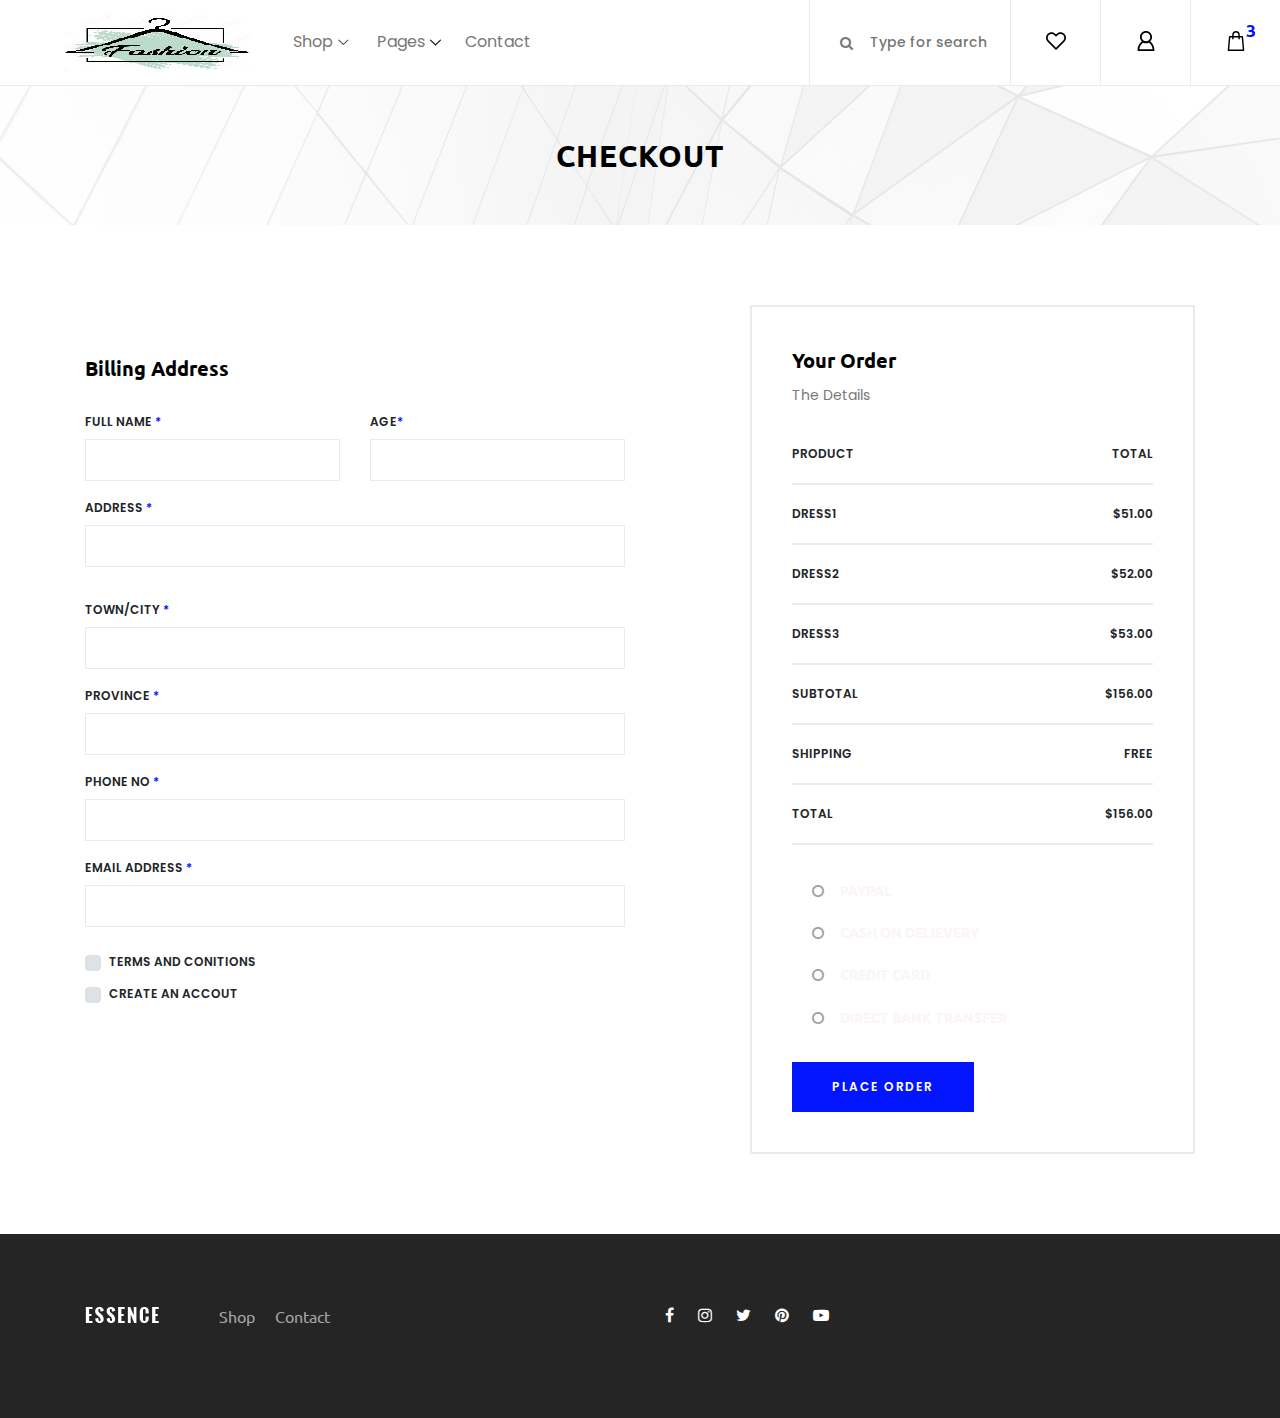
==== commit ae976885: "fix bug" ====
--- a/public/checkout.html
+++ b/public/checkout.html
@@ -6,7 +6,7 @@
     <meta name="description" content="">
     <meta http-equiv="X-UA-Compatible" content="IE=edge">
     <meta name="viewport" content="width=device-width, initial-scale=1, shrink-to-fit=no">
-
+  <script src="https://ajax.googleapis.com/ajax/libs/jquery/3.6.0/jquery.min.js"></script>
     <title>FAShop - Fashion Accessory Shop</title>
     <link rel="icon" href="img/core-img/favicon.ico">
 
@@ -96,67 +96,67 @@
         <div class="cart-button">
             <a href="#" id="rightSideCart"><img src="img/core-img/bag.svg" alt=""> <span>3</span></a>
         </div>
-
-        <div class="cart-content d-flex">
-
-            <div class="cart-list">
-                <div class="single-cart-item">
-                    <a href="#" class="product-image">
-                        <img src="img/product-img/product-1.jpg" class="cart-thumb" alt="">
-                        <div class="cart-item-desc">
-                          <span class="product-remove"><i class="fa fa-close" aria-hidden="true"></i></span>
-                            <span class="badge">Mango</span>
-                            <h6>Button Through Strap Mini Dress</h6>
-                            <p class="size">Size: S</p>
-                            <p class="color">Color: Red</p>
-                            <p class="price">$45.00</p>
-                        </div>
-                    </a>
-                </div>
-
-                <div class="single-cart-item">
-                    <a href="#" class="product-image">
-                        <img src="img/product-img/product-2.jpg" class="cart-thumb" alt="">
-                        <div class="cart-item-desc">
-                          <span class="product-remove"><i class="fa fa-close" aria-hidden="true"></i></span>
-                            <span class="badge">Mango</span>
-                            <h6>Button Through Strap Mini Dress</h6>
-                            <p class="size">Size: S</p>
-                            <p class="color">Color: Red</p>
-                            <p class="price">$45.00</p>
-                        </div>
-                    </a>
-                </div>
-
-                <div class="single-cart-item">
-                    <a href="#" class="product-image">
-                        <img src="img/product-img/product-3.jpg" class="cart-thumb" alt="">
-                        <div class="cart-item-desc">
-                          <span class="product-remove"><i class="fa fa-close" aria-hidden="true"></i></span>
-                            <span class="badge">Mango</span>
-                            <h6>Button Through Strap Mini Dress</h6>
-                            <p class="size">Size: S</p>
-                            <p class="color">Color: Red</p>
-                            <p class="price">$45.00</p>
-                        </div>
-                    </a>
-                </div>
-            </div>
-
-            <div class="cart-amount-summary">
-
-                <h2>Summary</h2>
-                <ul class="summary-table">
-                    <li><span>subtotal:</span> <span>$274.00</span></li>
-                    <li><span>delivery:</span> <span>Free</span></li>
-                    <li><span>discount:</span> <span>-15%</span></li>
-                    <li><span>total:</span> <span>$232.00</span></li>
-                </ul>
-                <div class="checkout-btn mt-100">
-                    <a href="checkout.html" class="btn essence-btn">check out</a>
-                </div>
-            </div>
-        </div>
+      <div class="cart-content d-flex">
+
+        <div class="cart-list">
+          <div class="single-cart-item">
+            <a href="#" class="product-image">
+              <img src="img/product-img/product-1.jpg" class="cart-thumb" alt="">
+              <div class="cart-item-desc">
+                <span class="product-remove"><i class="fa fa-close" aria-hidden="true"></i></span>
+                <span class="badge">Topshop</span>
+                <h6>Dress1</h6>
+                <p class="size">Size: S</p>
+                <p class="color">Color: Red</p>
+                <p class="price">$51.00</p>
+              </div>
+            </a>
+          </div>
+
+          <div class="single-cart-item">
+            <a href="#" class="product-image">
+              <img src="img/product-img/product-2.jpg" class="cart-thumb" alt="">
+              <div class="cart-item-desc">
+                <span class="product-remove"><i class="fa fa-close" aria-hidden="true"></i></span>
+                <span class="badge">Topshop</span>
+                <h6>Dress2</h6>
+                <p class="size">Size: S</p>
+                <p class="color">Color: Red</p>
+                <p class="price">$52.00</p>
+              </div>
+            </a>
+          </div>
+
+
+          <div class="single-cart-item">
+            <a href="#" class="product-image">
+              <img src="img/product-img/product-3.jpg" class="cart-thumb" alt="">
+              <div class="cart-item-desc">
+                <span class="product-remove"><i class="fa fa-close" aria-hidden="true"></i></span>
+                <span class="badge">Topshop</span>
+                <h6>Dress3</h6>
+                <p class="size">Size: S</p>
+                <p class="color">Color: Red</p>
+                <p class="price">$53.00</p>
+              </div>
+            </a>
+          </div>
+        </div>
+
+        <div class="cart-amount-summary">
+
+          <h2>Summary</h2>
+          <ul class="summary-table">
+            <li><span>subtotal:</span> <span>$156.00</span></li>
+            <li><span>delivery:</span> <span>Free</span></li>
+            <li><span>discount:</span> <span>0%</span></li>
+            <li><span>total:</span> <span>$156.00</span></li>
+          </ul>
+          <div class="checkout-btn mt-100">
+            <a href="checkout.html" class="btn essence-btn">check out</a>
+          </div>
+        </div>
+      </div>
     </div>
     <div class="breadcumb_area bg-img" style="background-image: url(img/bg-img/breadcumb.jpg);">
         <div class="container h-100">
@@ -183,17 +183,16 @@
                         <form action="#" method="post">
                             <div class="row">
                                 <div class="col-md-6 mb-3">
-                                    <label for="first_name">First Name <span>*</span></label>
-                                    <input type="text" class="form-control" id="first_name" value="" required>
+                                    <label for="first_name">Full Name <span>*</span></label>
+                                    <input type="text" class="form-control" id="name" value="" required>
                                 </div>
                                 <div class="col-md-6 mb-3">
-                                    <label for="last_name">Last Name <span>*</span></label>
-                                    <input type="text" class="form-control" id="last_name" value="" required>
+                                    <label for="last_name">Age<span>*</span></label>
+                                    <input type="text" class="form-control" id="age" value="" required>
                                 </div>
                                 <div class="col-12 mb-3">
                                     <label for="street_address">Address <span>*</span></label>
-                                    <input type="text" class="form-control mb-3" id="street_address" value="">
-                                    <input type="text" class="form-control" id="street_address2" value="">
+                                    <input type="text" class="form-control mb-3" id="address" value="">
                                 </div>
                                 <div class="col-12 mb-3">
                                     <label for="city">Town/City <span>*</span></label>
@@ -209,7 +208,7 @@
                                 </div>
                                 <div class="col-12 mb-4">
                                     <label for="email_address">Email Address <span>*</span></label>
-                                    <input type="email" class="form-control" id="email_address" value="">
+                                    <input type="email" class="form-control" id="email" value="">
                                 </div>
 
                                 <div class="col-12">
@@ -237,10 +236,12 @@
 
                         <ul class="order-details-form mb-4">
                             <li><span>Product</span> <span>Total</span></li>
-                            <li><span>Cocktail Yellow dress</span> <span>$59.90</span></li>
-                            <li><span>Subtotal</span> <span>$59.90</span></li>
+                            <li><span>Dress1</span> <span>$51.00</span></li>
+                          <li><span>Dress2</span> <span>$52.00</span></li>
+                          <li><span>Dress3</span> <span>$53.00</span></li>
+                            <li><span>Subtotal</span> <span>$156.00</span></li>
                             <li><span>Shipping</span> <span>Free</span></li>
-                            <li><span>Total</span> <span>$59.90</span></li>
+                            <li><span>Total</span> <span>$156.00</span></li>
                         </ul>
 
                         <div id="accordion" role="tablist" class="mb-4">
@@ -274,7 +275,7 @@
                             </div>
                         </div>
 
-                        <a href="#" class="btn essence-btn">Place Order</a>
+                        <a href="#" class="btn essence-btn" id="placeOrder">Place Order</a>
                     </div>
                 </div>
             </div>
@@ -309,6 +310,83 @@
                 </div>
             </div>
     </footer>
+    <script>
+      $( document ).ready(function() {
+        var options = {
+          headers: {
+            'Accept': 'application/json',
+            'Content-Type': 'application/json',
+            'Authorization': 'Bearer ' +getCookie('token')
+          }
+/*          body: JSON.stringify({
+            'client_id': '(API KEY)',
+            'client_secret': '(API SECRET)',
+            'grant_type': 'client_credentials'
+          })*/
+        };
+        fetch('http://localhost:3000/categories')
+          .then((response) => response.json())
+          .then((data) => {
+            for (const item of data.data) {
+              $('#cate-1').append("<li><a href=\"shop.html?id=" +item._id+ "\">" + item.name + "</a></li>");
+              $('#cate-2').append("<li><a href=\"shop.html?id=" +item._id+ "\">" + item.name + "</a></li>");
+              $('#clothing').append("<li><a href=\"shop.html?id=" +item._id+ "\">" + item.name + "</a></li>");
+            }
+          });
+
+        fetch('http://localhost:3000/users/' + getCookie('id'), options)
+          .then((response) => response.json())
+          .then((data) => {
+            $('#name').val(data.name);
+            $('#email').val(data.email);
+            $('#address').val(data.address);
+            $('#state').val(data.address);
+            $('#city').val(data.address);
+            $('#phone_number').val(data.phoneNumber);
+            $('#age').val(data.age);
+          });
+      });
+
+      $("#placeOrder").on('click', function() {
+        var options = {
+          method: 'POST',
+          headers: {
+            'Accept': 'application/json',
+            'Content-Type': 'application/json',
+            'Authorization': 'Bearer ' +getCookie('token')
+          },
+          body: JSON.stringify({
+            "products": [
+              {
+                "product": "634d92900b367c59884b0cf3",
+                "quantity": 1
+              },
+              {
+                "product": "636d1026fc1592ee8632e0d5",
+                "quantity": 1
+              },
+              {
+                "product": "634d92c20b367c59884b0cf5",
+                "quantity": 1
+              }
+            ]
+          })
+        };
+        fetch('http://localhost:3000/orders', options)
+          .then((response) => response.json())
+          .then((data) => {
+            console.log(data);
+            alert("Your order has been placed successfully");
+            window.location.href = 'http://localhost:9528/homepage.html';
+          });
+      });
+      function getCookie(name) {
+        const value = `; ${document.cookie}`;
+        const parts = value.split(`; ${name}=`);
+        if (parts.length === 2) return parts.pop().split(';').shift();
+      }
+    </script>
+
     <script src="js/jquery/jquery-2.2.4.min.js"></script>
     <script src="js/popper.min.js"></script>
     <script src="js/bootstrap.min.js"></script>
@@ -318,4 +396,4 @@
 
 </body>
 
-</html>+</html>
